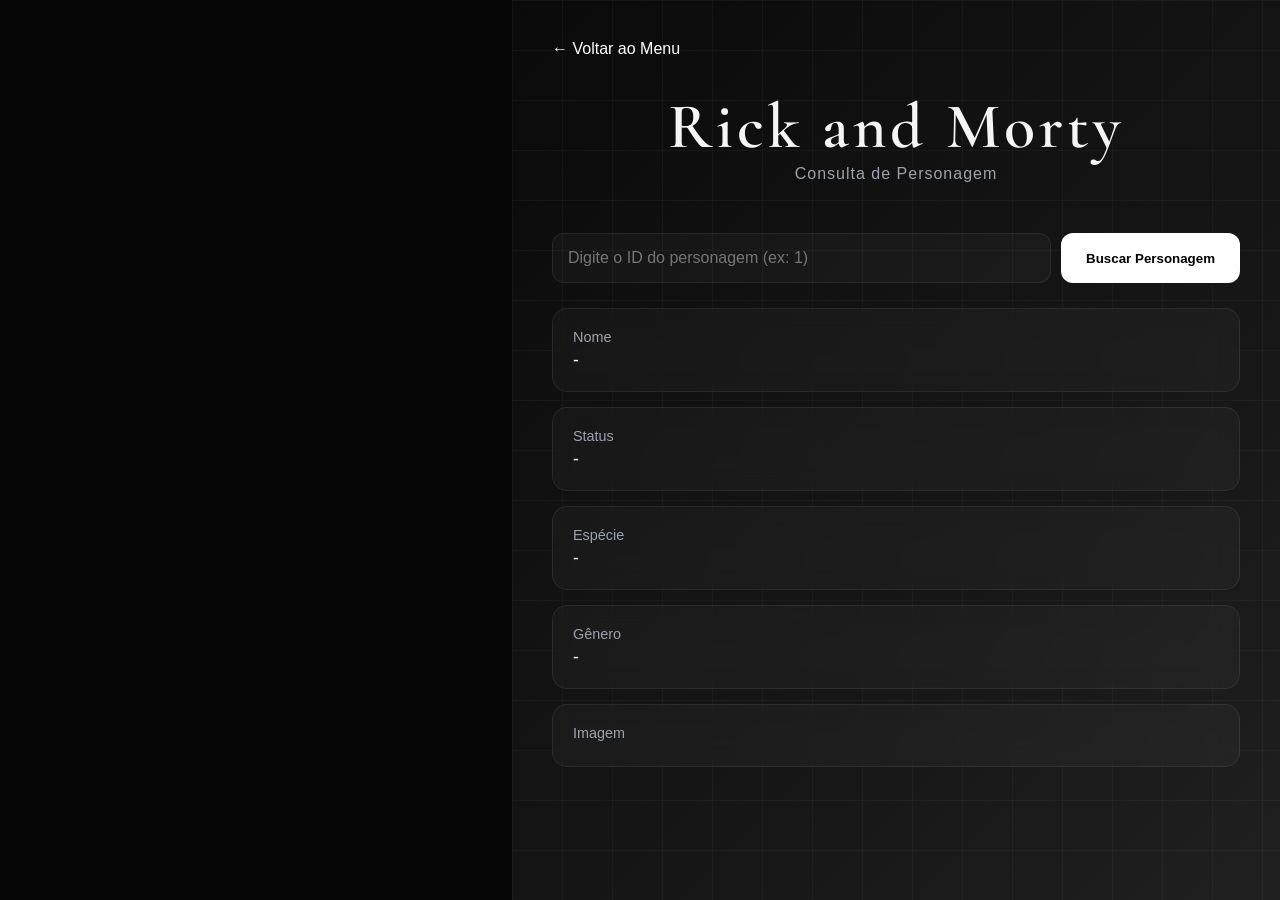
==== api/api-rick.html @ 70fad3fb "Primeira versão do projeto Central de APIs" ====
<!DOCTYPE html>
<html lang="pt-BR">
<head>
    <meta charset="UTF-8">
    <meta name="viewport" content="width=device-width, initial-scale=1.0">
    <title>Rick and Morty API</title>

    <link rel="stylesheet" href="../css/style.css">
</head>
<body>

    <div class="lado-imagem"></div>

    <div class="conteudo">

        <a href="../index.html" class="voltar">
            ← Voltar ao Menu
        </a>

        <header>
            <h1>Rick and Morty</h1>
            <p>Consulta de Personagem</p>
        </header>

        <section class="consulta">

            <div class="campo">

                <input
                    type="number"
                    id="idPersonagem"
                    placeholder="Digite o ID do personagem (ex: 1)"
                >

                <button id="btnBuscar">
                    Buscar Personagem
                </button>

            </div>

            <div class="resultado">

                <div class="item">
                    <span class="titulo">Nome</span>
                    <span id="nome">-</span>
                </div>

                <div class="item">
                    <span class="titulo">Status</span>
                    <span id="status">-</span>
                </div>

                <div class="item">
                    <span class="titulo">Espécie</span>
                    <span id="especie">-</span>
                </div>

                <div class="item">
                    <span class="titulo">Gênero</span>
                    <span id="genero">-</span>
                </div>

                <div class="item">
                    <span class="titulo">Imagem</span>
                    <img id="imagem" alt="Personagem" style="display:none; width:200px; border-radius:15px; margin-top:10px;">
                </div>

            </div>

        </section>

    </div>

    <script src="scripts/api-rick.js"></script>

</body>
</html>
---- css/style.css ----
@import url('https://fonts.googleapis.com/css2?family=Cormorant+Garamond:wght@300;400;500;600;700&display=swap');

*{
    margin:0;
    padding:0;
    box-sizing:border-box;
    font-family:'Poppins',sans-serif;
}

body{
    min-height:100vh;
    display:flex;
    background:#0a0a0a;
    overflow-x:hidden;
    color:#f5f5f5;
}

/* =========================
   IMAGEM DA CIDADE
========================= */

.lado-imagem{
    width:40%;
    min-height:100vh;

    background:
        linear-gradient(
            rgba(0,0,0,.45),
            rgba(0,0,0,.45)
        ),
        url('../images/imagem_cidade.jpg');

    background-size:cover;
    background-position:center;
    background-repeat:no-repeat;

    filter:grayscale(100%);
    animation:zoomImagem 20s ease-in-out infinite alternate;
}

/* =========================
   CONTEÚDO
========================= */

.conteudo{
    width:60%;
    min-height:100vh;
    padding:40px;
    position:relative;
    overflow:hidden;

    background:
        linear-gradient(
            135deg,
            #0a0a0a,
            #111111,
            #171717,
            #202020
        );
}

/* Grade futurista */

.conteudo::before{
    content:'';
    position:absolute;
    inset:0;

    background-image:
        linear-gradient(
            rgba(255,255,255,.03) 1px,
            transparent 1px
        ),
        linear-gradient(
            90deg,
            rgba(255,255,255,.03) 1px,
            transparent 1px
        );

    background-size:50px 50px;

    pointer-events:none;
    z-index:0;
}



/* =========================
   HEADER
========================= */

header{
    position:relative;
    z-index:1;
    text-align:center;
    margin-bottom:50px;
    animation:fadeIn 1s ease;
}

header h1{
    font-family:'Cormorant Garamond', serif;
    font-size:4rem;
    font-weight:600;
    letter-spacing:4px;
}

header p{
    color:#9ca3af;
    font-size:1rem;
    letter-spacing:1px;
}

/* =========================
   CARDS
========================= */

.container{
    display: grid;
    grid-template-columns: repeat(auto-fit, minmax(240px, 1fr));
    gap: 20px;
    margin-top: 30px;
}

.card{
    background: #141414;
    border-radius: 18px;
    overflow: hidden;
    text-decoration: none;
    color: white;
    transition: 0.3s;
    box-shadow: 0 10px 25px rgba(0,0,0,0.4);
    display: flex;
    flex-direction: column;
    height: 320px;
}

.card:hover{
    transform: translateY(-6px);
    box-shadow: 0 20px 40px rgba(0,0,0,0.6);
}

/* IMAGEM */
.card-img{
    height: 160px;
    width: 100%;
    background-size: cover;
    background-position: center;
    filter: grayscale(100%);
    transition: 0.4s ease;
    position: relative;
    display: block;
}

/* overlay escuro bonito */
.card-img::after{
    content: "";
    position: absolute;
    inset: 0;
    background: rgba(0,0,0,0.35);
}

/* hover colorido */
.card:hover .card-img{
    filter: grayscale(0%);
    transform: scale(1.05);
}

/* TEXTO */
.card-content{
    padding: 15px;
    display: flex;
    flex-direction: column;
    gap: 8px;
}

.card-content h2{
    font-size: 1rem;
    margin: 0;
}

.card-content p{
    font-size: 0.85rem;
    opacity: 0.7;
}

.cep{
    background-image: url("https://images.unsplash.com/photo-1586528116311-ad8dd3c8310d");
}

.agify{
    background-image: url("https://images.unsplash.com/photo-1520975916090-3105956dac38");
}

.gender{
    background-image: url("https://images.unsplash.com/photo-1500648767791-00dcc994a43e?q=80&w=687&auto=format&fit=crop&ixlib=rb-4.1.0&ixid=M3wxMjA3fDB8MHxwaG90by1wYWdlfHx8fGVufDB8fHx8fA%3D%3D");
}

.nationalize{
    background-image: url("https://images.unsplash.com/photo-1529070538774-1843cb3265df");
}

.dog{
    background-image: url("https://images.unsplash.com/photo-1517849845537-4d257902454a");
}

.cat{
    background-image: url("https://images.unsplash.com/photo-1511044568932-338cba0ad803");
}

.bored{
    background-image: url("https://images.unsplash.com/photo-1522202176988-66273c2fd55f");
}

.bitcoin{
    background-image: url("https://images.unsplash.com/photo-1621761191319-c6fb62004040");
}

.dolar{
    background-image: url("https://images.unsplash.com/photo-1631514623777-29d463eb10f0?q=80&w=1473&auto=format&fit=crop&ixlib=rb-4.1.0&ixid=M3wxMjA3fDB8MHxwaG90by1wYWdlfHx8fGVufDB8fHx8fA%3D%3D");
}

.ip{
    background-image: url("https://images.unsplash.com/photo-1675495277087-10598bf7bcd1?q=80&w=988&auto=format&fit=crop&ixlib=rb-4.1.0&ixid=M3wxMjA3fDB8MHxwaG90by1wYWdlfHx8fGVufDB8fHx8fA%3D%3D");
}

.rick{
    background-image: url("https://images.unsplash.com/photo-1733187058301-019ae0f92a94?q=80&w=1470&auto=format&fit=crop&ixlib=rb-4.1.0&ixid=M3wxMjA3fDB8MHxwaG90by1wYWdlfHx8fGVufDB8fHx8fA%3D%3D");
}

/* =========================
   SCROLLBAR
========================= */

::-webkit-scrollbar{
    width:10px;
}

::-webkit-scrollbar-track{
    background:#111;
}

::-webkit-scrollbar-thumb{
    background:#444;
    border-radius:10px;
}

::-webkit-scrollbar-thumb:hover{
    background:#666;
}

/* =========================
   ANIMAÇÕES
========================= */


@keyframes fadeIn{
    from{
        opacity:0;
        transform:translateY(-20px);
    }

    to{
        opacity:1;
        transform:translateY(0);
    }
}

/* =========================
   RESPONSIVO
========================= */

@media(max-width:900px){

    body{
        flex-direction:column;
    }

    .lado-imagem{
        width:100%;
        height:260px;
        min-height:260px;
    }

    .conteudo{
        width:100%;
        padding:25px;
    }

    header h1{
        font-size:2.3rem;
    }

    .container{
        grid-template-columns:1fr;
    }
}

/* =========================
   API CEP
========================= */

.voltar{
    display:inline-block;
    margin-bottom:30px;
    color:#fff;
    text-decoration:none;
    font-size:1rem;
}

.consulta{
    max-width:800px;
    margin:auto;
    position:relative;
    z-index:1;
}

.campo{
    display:flex;
    gap:10px;
    margin-bottom:25px;
}

.campo input{
    flex:1;
    padding:15px;

    background:rgba(255,255,255,.03);

    border:1px solid rgba(255,255,255,.08);

    border-radius:12px;

    color:white;
    font-size:1rem;
    outline:none;
}

.campo input:focus{
    border-color:rgba(255,255,255,.25);
}

.campo button{
    padding:15px 25px;

    border:none;
    border-radius:12px;

    cursor:pointer;

    background:white;
    color:black;

    font-weight:600;

    transition:.3s;
}

.campo button:hover{
    transform:translateY(-2px);
}

.resultado{
    display:grid;
    gap:15px;
}

.item{
    background:rgba(255,255,255,.03);

    border:1px solid rgba(255,255,255,.08);

    border-radius:15px;

    padding:20px;

    backdrop-filter:blur(10px);
}

.titulo{
    display:block;

    font-size:.9rem;
    color:#9ca3af;

    margin-bottom:5px;
}

.item span:last-child{
    font-size:1.1rem;
}

.mapa-container{
    margin-top:30px;
}

.mapa-container h2{
    margin-bottom:15px;
    font-size:1.2rem;
    font-weight:400;
}

#mapa{
    width:100%;
    height:400px;

    border:none;
    border-radius:20px;

    background:rgba(255,255,255,.03);

    box-shadow:
        0 10px 30px rgba(0,0,0,.3);

    display:none;
}

/* =========================
   API DOG 
========================= */

#imagemDog{
    width:100%;
    max-width:500px;
    margin-top:15px;

    border-radius:15px;

    object-fit:cover;

    transition:.3s;
}

#imagemDog:hover{
    transform:scale(1.02);
}

/* =========================
   API BORED 
========================= */

#atividade{
    margin-top:10px;
    line-height:1.8;
    font-size:1.1rem;
    color:#e5e7eb;
}
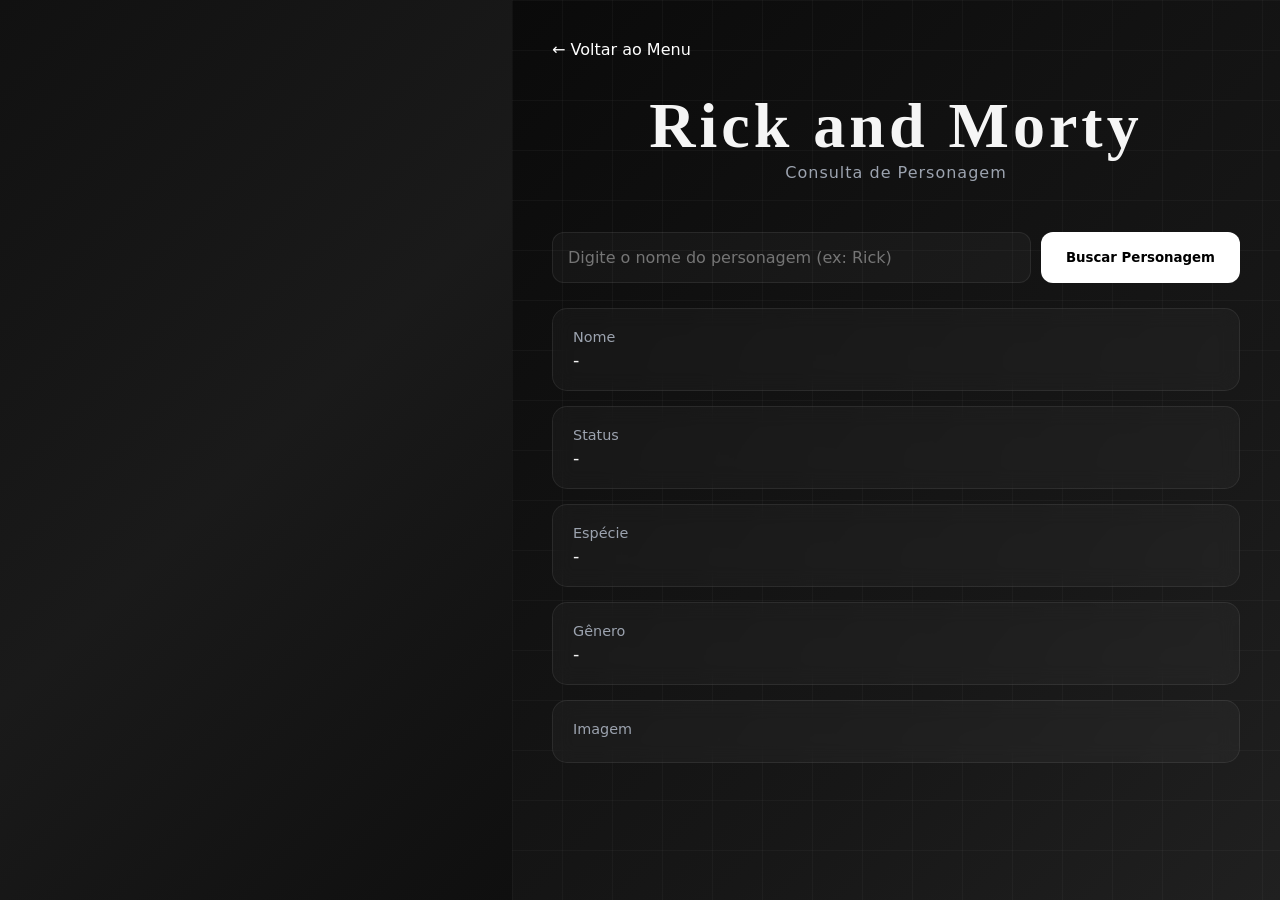
==== commit bc3809c8: "Improve API scripts and Rick UI Refactor multiple API-related scripts and UI to improve resilience a" ====
--- a/api/api-rick.html
+++ b/api/api-rick.html
@@ -27,9 +27,9 @@
             <div class="campo">
 
                 <input
-                    type="number"
-                    id="idPersonagem"
-                    placeholder="Digite o ID do personagem (ex: 1)"
+                    type="text"
+                    id="nomePersonagem"
+                    placeholder="Digite o nome do personagem (ex: Rick)"
                 >
 
                 <button id="btnBuscar">
--- a/css/style.css
+++ b/css/style.css
@@ -1,10 +1,8 @@
-@import url('https://fonts.googleapis.com/css2?family=Cormorant+Garamond:wght@300;400;500;600;700&display=swap');
-
 *{
     margin:0;
     padding:0;
     box-sizing:border-box;
-    font-family:'Poppins',sans-serif;
+    font-family:system-ui, -apple-system, BlinkMacSystemFont, "Segoe UI", sans-serif;
 }
 
 body{
@@ -23,19 +21,12 @@
     width:40%;
     min-height:100vh;
 
-    background:
-        linear-gradient(
-            rgba(0,0,0,.45),
-            rgba(0,0,0,.45)
-        ),
-        url('../images/imagem_cidade.jpg');
-
+    background: linear-gradient(135deg, #111111, #1a1a1a, #0f0f0f);
     background-size:cover;
     background-position:center;
     background-repeat:no-repeat;
 
     filter:grayscale(100%);
-    animation:zoomImagem 20s ease-in-out infinite alternate;
 }
 
 /* =========================
@@ -184,47 +175,47 @@
 }
 
 .cep{
-    background-image: url("https://images.unsplash.com/photo-1586528116311-ad8dd3c8310d");
+    background: linear-gradient(135deg, #1e3c72, #2a5298);
 }
 
 .agify{
-    background-image: url("https://images.unsplash.com/photo-1520975916090-3105956dac38");
+    background: linear-gradient(135deg, #7b4397, #dc2430);
 }
 
 .gender{
-    background-image: url("https://images.unsplash.com/photo-1500648767791-00dcc994a43e?q=80&w=687&auto=format&fit=crop&ixlib=rb-4.1.0&ixid=M3wxMjA3fDB8MHxwaG90by1wYWdlfHx8fGVufDB8fHx8fA%3D%3D");
+    background: linear-gradient(135deg, #11998e, #38ef7d);
 }
 
 .nationalize{
-    background-image: url("https://images.unsplash.com/photo-1529070538774-1843cb3265df");
+    background: linear-gradient(135deg, #642b73, #c6426e);
 }
 
 .dog{
-    background-image: url("https://images.unsplash.com/photo-1517849845537-4d257902454a");
+    background: linear-gradient(135deg, #1f4037, #99f2c8);
 }
 
 .cat{
-    background-image: url("https://images.unsplash.com/photo-1511044568932-338cba0ad803");
+    background: linear-gradient(135deg, #0f2027, #203a43, #2c5364);
 }
 
 .bored{
-    background-image: url("https://images.unsplash.com/photo-1522202176988-66273c2fd55f");
+    background: linear-gradient(135deg, #ff5f6d, #ffc371);
 }
 
 .bitcoin{
-    background-image: url("https://images.unsplash.com/photo-1621761191319-c6fb62004040");
+    background: linear-gradient(135deg, #0f2027, #203a43, #2c5364);
 }
 
 .dolar{
-    background-image: url("https://images.unsplash.com/photo-1631514623777-29d463eb10f0?q=80&w=1473&auto=format&fit=crop&ixlib=rb-4.1.0&ixid=M3wxMjA3fDB8MHxwaG90by1wYWdlfHx8fGVufDB8fHx8fA%3D%3D");
+    background: linear-gradient(135deg, #232526, #414345);
 }
 
 .ip{
-    background-image: url("https://images.unsplash.com/photo-1675495277087-10598bf7bcd1?q=80&w=988&auto=format&fit=crop&ixlib=rb-4.1.0&ixid=M3wxMjA3fDB8MHxwaG90by1wYWdlfHx8fGVufDB8fHx8fA%3D%3D");
+    background: linear-gradient(135deg, #4568dc, #b06ab3);
 }
 
 .rick{
-    background-image: url("https://images.unsplash.com/photo-1733187058301-019ae0f92a94?q=80&w=1470&auto=format&fit=crop&ixlib=rb-4.1.0&ixid=M3wxMjA3fDB8MHxwaG90by1wYWdlfHx8fGVufDB8fHx8fA%3D%3D");
+    background: linear-gradient(135deg, #42275a, #734b6d);
 }
 
 /* =========================
@@ -445,3 +436,50 @@
     color:#e5e7eb;
 }
 
+/* =========================================
+   ESTILOS EXCLUSIVOS - RICK AND MORTY
+=========================================== */
+
+/* Classes dinâmicas de Status */
+.status-vivo {
+    color: #4ade80 !important; /* Verde neon */
+    font-weight: 600;
+    text-shadow: 0 0 10px rgba(74, 222, 128, 0.2);
+}
+
+.status-morto {
+    color: #f87171 !important; /* Vermelho neon */
+    font-weight: 600;
+    text-shadow: 0 0 10px rgba(248, 113, 113, 0.2);
+}
+
+.status-desconhecido {
+    color: #9ca3af !important; /* Cinza */
+    font-weight: 600;
+}
+
+/* Melhoria no container da imagem do personagem */
+#imagem {
+    max-width: 100%;
+    height: auto;
+    object-fit: cover;
+    border: 1px solid rgba(255, 255, 255, 0.1);
+    box-shadow: 0 8px 32px rgba(0, 0, 0, 0.5);
+    transition: transform 0.3s ease, box-shadow 0.3s ease;
+}
+
+#imagem:hover {
+    transform: scale(1.03);
+    box-shadow: 0 12px 40px rgba(0, 0, 0, 0.7);
+    border-color: rgba(255, 255, 255, 0.2);
+}
+
+/* Ajuste sutil para o grid de resultados ficar mais harmônico */
+.resultado .item {
+    transition: border-color 0.3s ease, background 0.3s ease;
+}
+
+.resultado .item:hover {
+    background: rgba(255, 255, 255, 0.05);
+    border-color: rgba(255, 255, 255, 0.15);
+}
